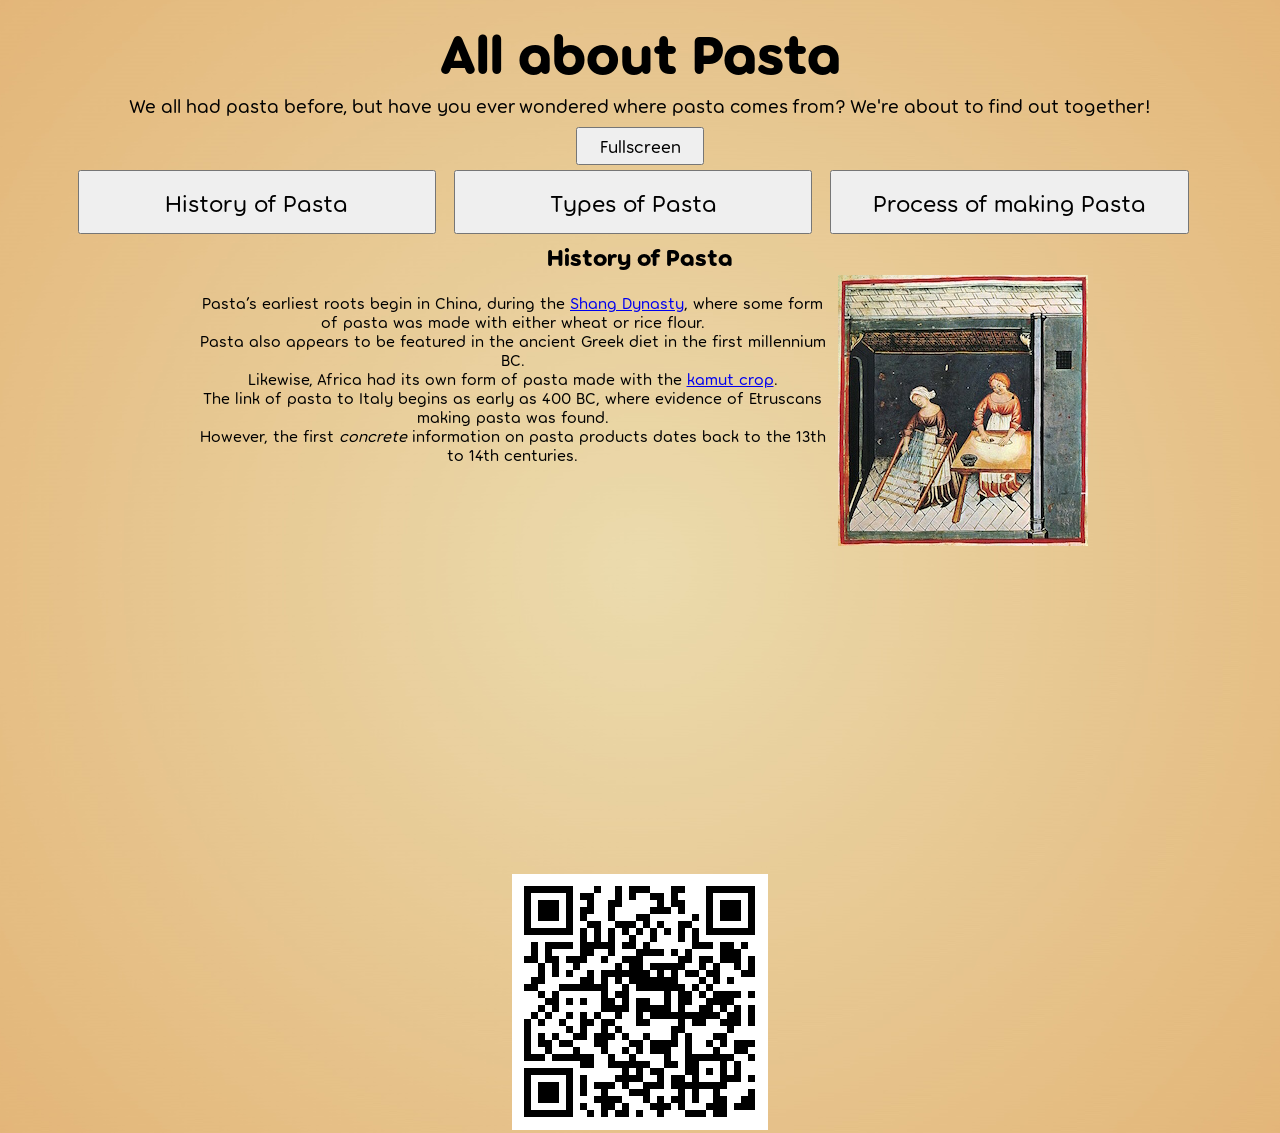
==== webdevA2/index.html @ 785cd813 "Add files via upload" ====
<!DOCTYPE html>
<html lang="en">
<head>
	<title>All about Pasta</title>
	<script src="main.js" defer></script>
	<link href="style.css" type="text/css" rel="stylesheet">
	<meta name="viewport" content="width=device-width, initial-scale=1.0, maximum-scale=1, user-scalable=no"> 
</head>
<body>
	<header>
	   <h1 id="title">All about Pasta</h1>
	   <p>We all had pasta before, but have you ever wondered where pasta comes from? We're about to find out together!</p>
	</header>
	<button id="btnFS">Fullscreen</button>
	<button id="btnWS">Exit Fullscreen</button>
	<nav> <!--menu system-->
		<ul>
			<li><button id="page1btn">History of Pasta</button></li>
			<li><button id="page2btn">Types of Pasta</button></li>
			<li><button id="page3btn">Process of making Pasta</button></li>
		</ul>
	</nav>
	<main id="pagecontainer">
		<section class="page" id="page1">
		<h2>History of Pasta</h2>
		<p id="p1">
		Pasta’s earliest roots begin in China, during the <a href="https://en.wikipedia.org/wiki/Shang_dynasty" title="from 1700 to 1100 BC">Shang Dynasty</a>, where some form of pasta was made with either wheat or rice flour.<br>
		Pasta also appears to be featured in the ancient Greek diet in the first millennium BC.<br>
		Likewise, Africa had its own form of pasta made with the <a href="https://en.wikipedia.org/wiki/Khorasan_wheat">kamut crop</a>.<br>
		The link of pasta to Italy begins as early as 400 BC, where evidence of Etruscans making pasta was found.<br>
		However, the first <i>concrete</i> information on pasta products dates back to the 13th to 14th centuries.
		</p>
		<img src="images/history(wiki).jpg" alt="Making pasta; illustration from the 15th-century edition of Tacuinum Sanitatis, a Latin translation of the Arabic work Taqwīm al-sihha by Ibn Butlan">
		</section>
		<section class="page" id="page2">
		<h2>Types of Pasta</h2>
		<p id="p2">
		While some sources say that there are over 1300 pasta names, this number goes a lot deeper than that.<br>
		This number was a result of a person interviewing people in Italy and noted a bunch of pasta names<sup><a href="https://books.google.com.sg/books/about/Encyclopedia_of_Pasta.html?id=D5nXAbSifIgC">[source]</a></sup>, which is not accurate to the total number of pasta shapes, as some names didn't have a known shape, some names were just variations on size, and some names were different for the same shape.<br>
		Therefore, there are about 140 to 300 pasta shapes today, depending on the level of distinction.<sup><a href="https://books.google.com.sg/books/about/Pasta_and_Noodles.html?id=G5qRDQAAQBAJ">[source]</a></sup><br>
		There are 2 different types of pasta, fresh pasta made with low-gluten flour and dried pasta made with high-gluten flour.<br>
		The low-gluten flour mixes with egg, increasing protein and binding the dough together which formed simple shapes to compliment delicate sauces.<br>
		Meanwhile, the high-gluten flour was hydrated with water, forming strong yet inelastic dough, which is then sculpted and dried into more complex shapes that held against chunkier sauces.<br>
		Some of these pasta shapes should be familiar to you, such as: spaghetti, macaroni, penne, fettuccine, gnocchi, fusilli, linguine, and rigatoni.<br>
		Likewise, there are hundreds of pasta dishes made with these pasta shapes as well!<br>
		One of my favourites is <a href="https://en.wikipedia.org/wiki/Spaghetti_aglio_e_olio">aglio e olio</a>, a garlicky, oily pasta dish made with spaghetti noodles.
		</p>
		<img src="images/aglio_e_olio.jpg" alt="An image of aglio e olio.">
		</section>
		<section class="page" id="page3">
		<h2>Process of making Pasta</h2>
		<p>~Minigame~</p>
		<div id="minigame">
			<div id="text"></div>
			<div id="flourID">Flour</div>
			<div id="eggID">Egg</div>
			<div id="doughID">Pasta Dough</div>
			<div id="flatID">Flat Pasta Dough</div>
			<div id="cutID">Uncooked spaghetti noodles</div>
			<div id="cookedID">Cooked spaghetti noodles</div>
			<div id="bowlID">Bowl</div>
			<div id="potID">Pot of boiling water</div>
			<div id="pinID">Rolling Pin</div>
			<div id="knifeID">Knife</div>
		</div>
		<button id="resetbtn">Reset</button>
		</section>
		<footer>
			<img id="qrImg" src="images/qr.png">
		</footer>
	</main>
</body>



<!--
pasta wasn't first called pasta
low-gluten grain grows in the north while high-gluten grows in the south
The low-gluten flour mixes with egg, increasing protein and binding the dough together which formed simple shapes to compliment delicate sauces.<br>
Meanwhile, the high-gluten flour was hydrated with water, forming strong yet inelastic dough, which is then
sculpted and dried into more complex shapes that held against chunkier sauces<br>

shaping doughs was seen as women's work; they got creative

While there were practical choices based off how different shapes and ingredients interacted with sauces and cooking methods, many pasta shapes were functionally art.

they were inspired by the world around them, or they expressed themselves with limited resources.

the mix of regionalism, functionality, and creativity is why there are so many pasta shapes.
-->
---- webdevA2/style.css ----
/*custom fonts*/
@font-face {
	font-family: Torus;
	src: url('fonts/Torus Regular.otf');
}
@font-face {
	font-family: "Torus Bold";
	src: url('fonts/Torus Bold.otf');
}
h1{font-size: 3.5em;}
h1, h2 {font-family: "Torus Bold", serif; font-weight: normal; line-height: 1.5em;}
header p{font-size: 1.2em;}
* {
	margin: auto;
	text-align: center;
	font-family: Torus, serif;
	font-weight: normal;
}
.page{
	width:80vw; 
	height:70vh; 
	/*border:1px solid red;*/
	padding:5px;
}
nav ul li{display:inline;}
header{padding:10px;}
#p1{
	position: relative;
	width:50vw;
	/*left:-10vw; */top:-10vh;
	display: inline-block;
	vertical-align: sub;
}
#p2{
	position: relative;
	width:40vw;
	/*left:-2vw;*/ top: 3vh;
	display: inline-block;
	vertical-align: sub;
}
@media (max-width:800px){#p1, #p2{width:100%; top: 0vh;}}

/*img{
	vertical-align: text-bottom;
	display: inline-block;
}*/


/* bg image */
body {
background-image: url("images/gradient.jpg");
background-size: cover;
background-position: center;
}

/* buttons */
#page1btn, #page2btn, #page3btn {
	width: 28vw; height: 5vw;
	margin-left: 1vw;
	font-size: 1.5em;
	position: relative;
	left: -2.6vw;
}
#btnFS, #btnWS {
	width: 10vw; height: 3vw;
	margin-bottom: 5px;
	font-size: 1.1em;
}

#resetbtn {
	width: 100px; height: 50px;
	font-size: 1.1em;
}
@media (max-width:800px){
	#page1btn, #page2btn, #page3btn{
		left: 0.5vw;
		width: 90%;
		height: 5vw;
		margin: 5px;
		position: relative;
		display: flex;
		justify-content: center;
		align-items: center;
		font-size: 1em;
	}
	#btnFS, #btnWS {
		width: 20vw; height: 6vw;
		margin-bottom: 5px;
		font-size: 0.8em;
	}
	#qrImg{display:none;} /*hide QR code */
}
/* minigame elements */
#text{
	padding: 10px;
}
#flourID, #bowlID, #eggID, #doughID, #pinID, #knifeID, #flatID, #cutID, #potID, #cookedID {
	width: 100px; height: 100px;
	border: 2px solid black;
	position: absolute;
	justify-content: center;
	align-items: center;
	margin: 20px;
	transition: all 0.5s;
}
@media (max-width:800px){
	#flourID, #bowlID, #eggID, #doughID, #pinID, #knifeID, #flatID, #cutID, #potID, #cookedID {
		width: 80px; height: 80px;
	}
}
/* ingredients */
#flourID, #eggID {background: cyan;}
{background: cyan;}

/* types of dough */
#doughID, #cookedID, #flatID, #cutID {background: yellow;}
{background: yellow;}

/*aparatus*/
#pinID, #knifeID, #bowlID {background: white;}
#potID {background: cyan;}

div#minigame{
	background: white;
	border: 1px solid black;
	position: relative;
	height: 350px; width: 80%; left: 9%;
	margin: 10px;
}
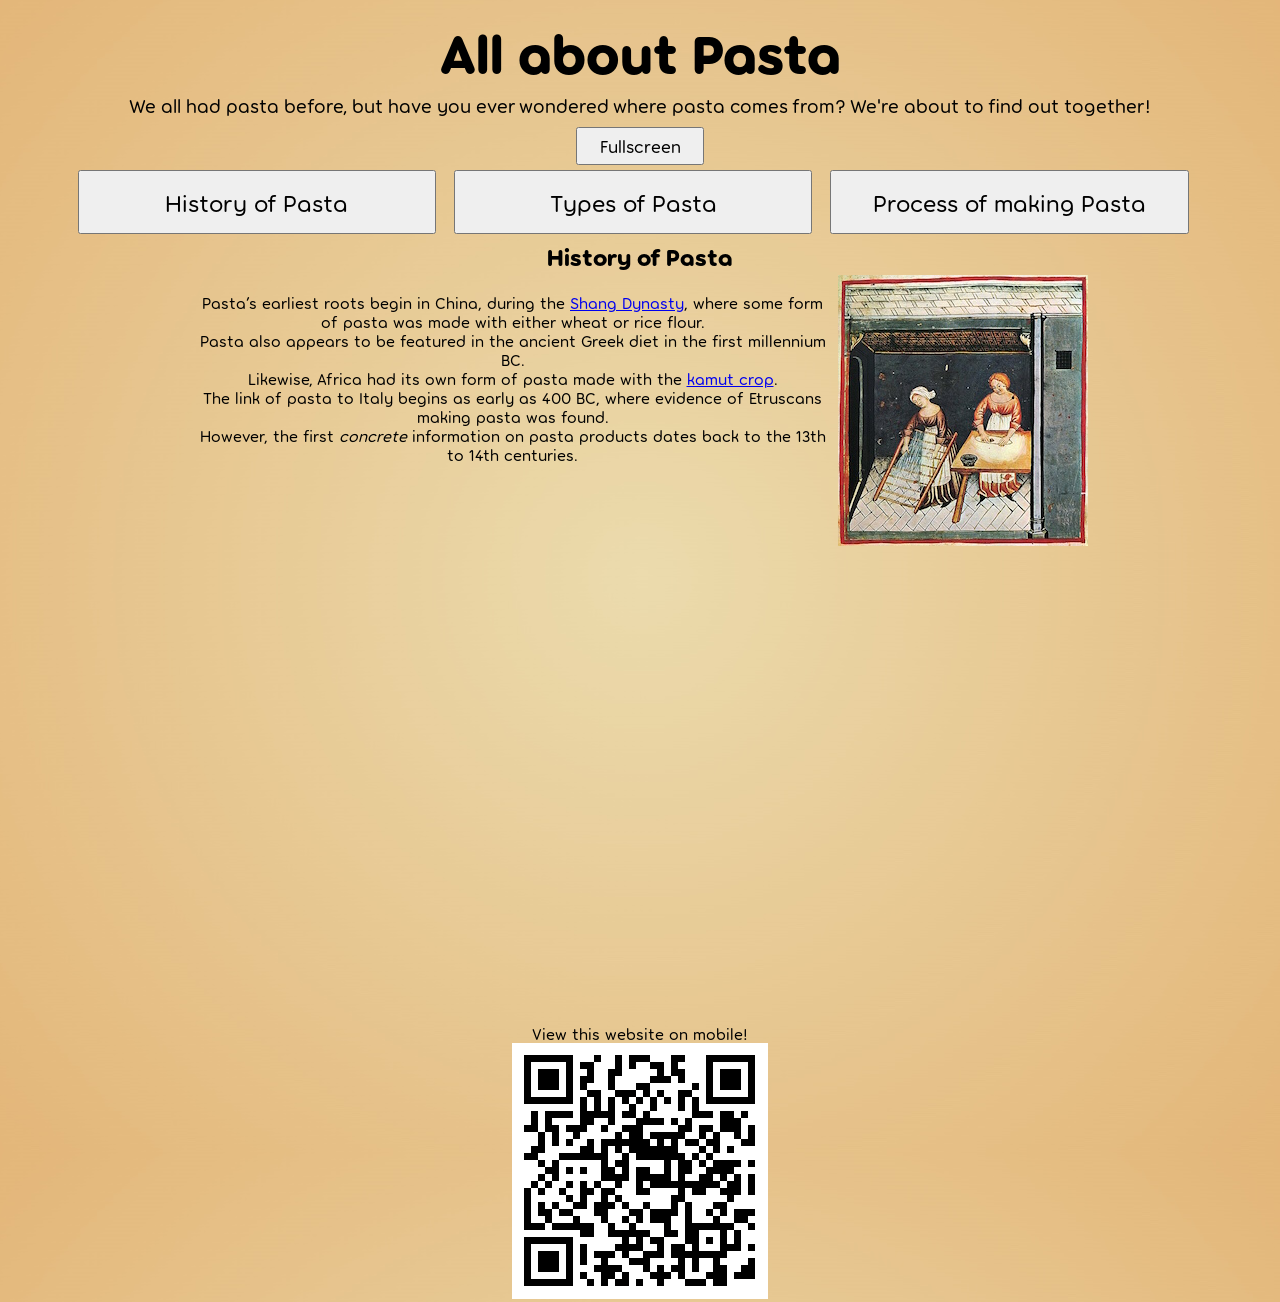
==== commit 46928823: "Add files via upload" ====
--- a/webdevA2/index.html
+++ b/webdevA2/index.html
@@ -32,6 +32,7 @@
 		</p>
 		<img src="images/history(wiki).jpg" alt="Making pasta; illustration from the 15th-century edition of Tacuinum Sanitatis, a Latin translation of the Arabic work Taqwīm al-sihha by Ibn Butlan">
 		</section>
+		
 		<section class="page" id="page2">
 		<h2>Types of Pasta</h2>
 		<p id="p2">
@@ -41,32 +42,52 @@
 		There are 2 different types of pasta, fresh pasta made with low-gluten flour and dried pasta made with high-gluten flour.<br>
 		The low-gluten flour mixes with egg, increasing protein and binding the dough together which formed simple shapes to compliment delicate sauces.<br>
 		Meanwhile, the high-gluten flour was hydrated with water, forming strong yet inelastic dough, which is then sculpted and dried into more complex shapes that held against chunkier sauces.<br>
-		Some of these pasta shapes should be familiar to you, such as: spaghetti, macaroni, penne, fettuccine, gnocchi, fusilli, linguine, and rigatoni.<br>
+		Some of these pasta shapes should be familiar to you, such as: spaghetti, macaroni, penne, fettuccine, gnocchi, linguine, and rigatoni.<br>
 		Likewise, there are hundreds of pasta dishes made with these pasta shapes as well!<br>
 		One of my favourites is <a href="https://en.wikipedia.org/wiki/Spaghetti_aglio_e_olio">aglio e olio</a>, a garlicky, oily pasta dish made with spaghetti noodles.
 		</p>
 		<img src="images/aglio_e_olio.jpg" alt="An image of aglio e olio.">
+		<p id="quiz">
+			<fieldset>
+				<legend>1. What is the most rarest pasta?</legend>
+				<label><input type="radio" name="q1" value="Tagliatelle"> Tagliatelle</label>
+				<label><input type="radio" name="q1" value="Su Filindeu"> Su Filindeu</label>
+				<label><input type="radio" name="q1" value="Penne"> Penne</label>
+				<label><input type="radio" name="q1" value="Fusilli"> Fusilli</label>
+			</fieldset>
+			<fieldset>
+				<legend>2. Which ingredient is not needed to make pasta?</legend>
+				<label><input type="radio" name="q2" value="Flour"> Flour</label>
+				<label><input type="radio" name="q2" value="Egg"> Egg</label>
+				<label><input type="radio" name="q2" value="Water"> Water</label>
+				<label><input type="radio" name="q2" value="Salt"> Salt</label>
+			</fieldset>
+			<button id="btnSubmit">Submit Quiz</button>
+			<h3 id="scorebox">Not submitted</h3>
+		</p>
 		</section>
+		
 		<section class="page" id="page3">
 		<h2>Process of making Pasta</h2>
 		<p>~Minigame~</p>
 		<div id="minigame">
 			<div id="text"></div>
-			<div id="flourID">Flour</div>
-			<div id="eggID">Egg</div>
-			<div id="doughID">Pasta Dough</div>
-			<div id="flatID">Flat Pasta Dough</div>
-			<div id="cutID">Uncooked spaghetti noodles</div>
-			<div id="cookedID">Cooked spaghetti noodles</div>
-			<div id="bowlID">Bowl</div>
-			<div id="potID">Pot of boiling water</div>
-			<div id="pinID">Rolling Pin</div>
-			<div id="knifeID">Knife</div>
+			<div id="flourID">	<img src="images/minigame/flour.jpg" alt="Flour"></div>
+			<div id="eggID">	<img src="images/minigame/egg.jpg" alt="Egg"></div>
+			<div id="doughID">	<img src="images/minigame/dough.jpg" alt="Pasta dough"></div>
+			<div id="flatID">	<img src="images/minigame/flat_dough.jpg" alt="Flat pasta dough"></div>
+			<div id="cutID">	<img src="images/minigame/raw_spaghetti.jpg" alt="Uncooked spaghetti noodles"></div>
+			<div id="cookedID">	<img src="images/minigame/cooked_spaghetti.jpg" alt="Cooked spaghetti noodles"></div>
+			<div id="bowlID">	<img src="images/minigame/bowl.jpg" alt="Bowl"></div>
+			<div id="potID">	<img src="images/minigame/pot.jpg" alt="Pot of boiling water"></div>
+			<div id="pinID">	<img src="images/minigame/rolling_pin.jpg" alt="Rolling pin"></div>
+			<div id="knifeID">	<img src="images/minigame/knife.jpg" alt="Knife"></div>
 		</div>
 		<button id="resetbtn">Reset</button>
 		</section>
 		<footer>
-			<img id="qrImg" src="images/qr.png">
+			<p>View this website on mobile!</p>
+			<img id="qrImg" src="images/qr.png" alt="QR code for mobile">
 		</footer>
 	</main>
 </body>
--- a/webdevA2/style.css
+++ b/webdevA2/style.css
@@ -39,12 +39,13 @@
 	vertical-align: sub;
 }
 @media (max-width:800px){#p1, #p2{width:100%; top: 0vh;}}
-
-/*img{
-	vertical-align: text-bottom;
-	display: inline-block;
-}*/
-
+#quiz {margin: 25px;}
+fieldset {font-size: 1.2em;}
+#btnSubmit {width: 150px; height: 50px; font-size: 1.2em;}
+footer {
+	position: relative;
+	top: 150px;
+}
 
 /* bg image */
 body {
@@ -88,7 +89,7 @@
 		margin-bottom: 5px;
 		font-size: 0.8em;
 	}
-	#qrImg{display:none;} /*hide QR code */
+	footer {display:none;} /*hide QR code */
 }
 /* minigame elements */
 #text{
@@ -104,21 +105,19 @@
 	transition: all 0.5s;
 }
 @media (max-width:800px){
-	#flourID, #bowlID, #eggID, #doughID, #pinID, #knifeID, #flatID, #cutID, #potID, #cookedID {
+	#flourID, #bowlID, #eggID, #doughID, #pinID, #knifeID, #flatID, #cutID, #potID, #cookedID, #flourID img, #bowlID img, #eggID img, #doughID img, #pinID img, #knifeID img, #flatID img, #cutID img, #potID img, #cookedID img {
 		width: 80px; height: 80px;
 	}
 }
-/* ingredients */
+/* ingredients
 #flourID, #eggID {background: cyan;}
-{background: cyan;}
 
-/* types of dough */
+/* types of dough
 #doughID, #cookedID, #flatID, #cutID {background: yellow;}
-{background: yellow;}
 
-/*aparatus*/
+/*aparatus
 #pinID, #knifeID, #bowlID {background: white;}
-#potID {background: cyan;}
+#potID {background: cyan;}*/
 
 div#minigame{
 	background: white;
